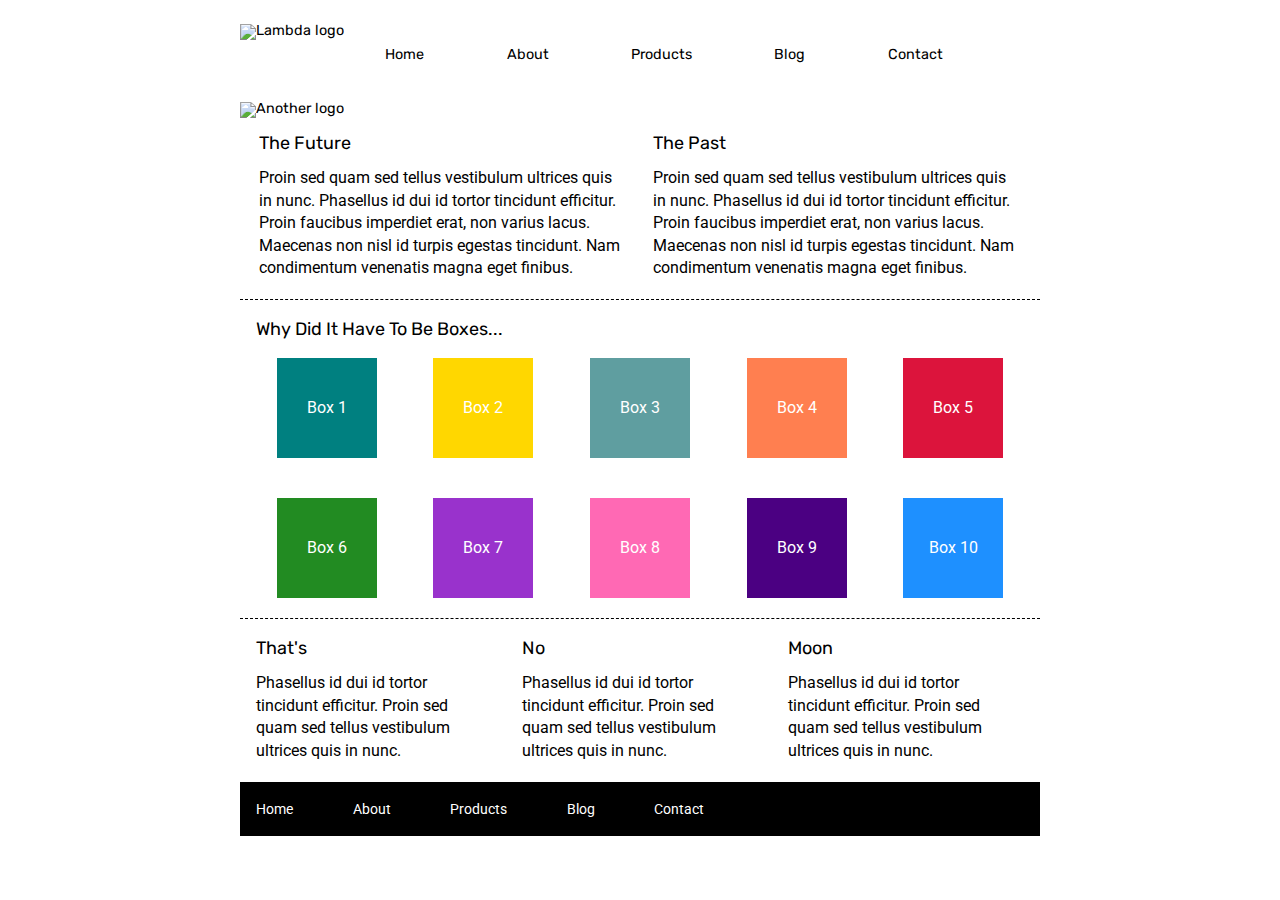
==== index.html @ 444de99c "home page done" ====
<!doctype html>

<html lang="en">
<head>
  <meta charset="utf-8">

  <title>Sprint Challenge - Home</title>

  <link href="https://fonts.googleapis.com/css?family=Roboto|Rubik" rel="stylesheet">
  <link rel="stylesheet" href="css/index.css">

</head>
<header>
    <div id="nav-bar-top">
        <img src="/img/lambda-black.png" alt="Lambda logo">
        <nav>
            <a href="#nav-bar-top" target="_blank">Home</a>
            <a href="about.html" target="_blank">About</a>
            <a href="#" target="_blank">Products</a>
            <a href="#" target="_blank">Blog</a>
            <a href="#" target="_blank">Contact</a>
        </nav>
    </div>
    <img id="jumbo-image" src="/img/jumbo.jpg" alt="Another logo">
</header>

<body>
    <div class="container">
   
        <section class="top-content">
            <div class="text-container">
                <h2>The Future</h2>
                <p>Proin sed quam sed tellus vestibulum ultrices quis in nunc. Phasellus id dui id tortor tincidunt efficitur. Proin faucibus imperdiet erat, non varius lacus. Maecenas non nisl id turpis egestas tincidunt. Nam condimentum venenatis magna eget finibus.</p>
            </div>
            <div class="text-container">
                <h2>The Past</h2>
                <p>Proin sed quam sed tellus vestibulum ultrices quis in nunc. Phasellus id dui id tortor tincidunt efficitur. Proin faucibus imperdiet erat, non varius lacus. Maecenas non nisl id turpis egestas tincidunt. Nam condimentum venenatis magna eget finibus.</p>
            </div>
        </section>
        
        <section class="middle-content">
        
            <h2>Why Did It Have To Be Boxes...</h2>
            
            <div class="boxes">
                <div class="box">Box 1</div>
                <div class="box">Box 2</div>
                <div class="box">Box 3</div>
                <div class="box">Box 4</div>
                <div class="box">Box 5</div>
                <div class="box">Box 6</div>
                <div class="box">Box 7</div>
                <div class="box">Box 8</div>
                <div class="box">Box 9</div>
                <div class="box">Box 10</div>
            </div>
        
        </section>

        <section class="bottom-content">

            <div class="text-container">
                <h2>That's</h2>
                <p>Phasellus id dui id tortor tincidunt efficitur. Proin sed quam sed tellus vestibulum ultrices quis in nunc.</p>
            </div>
            <div class="text-container">
                <h2>No</h2>
                <p>Phasellus id dui id tortor tincidunt efficitur. Proin sed quam sed tellus vestibulum ultrices quis in nunc.</p>
            </div>
            <div class="text-container">
                <h2>Moon</h2>
                <p>Phasellus id dui id tortor tincidunt efficitur. Proin sed quam sed tellus vestibulum ultrices quis in nunc.</p>
            </div>

        </section>
        
        <footer>
            <nav>
                <a href="#">Home</a>
                <a href="#">About</a>
                <a href="#">Products</a>
                <a href="#">Blog</a>
                <a href="#">Contact</a>
            </nav>
        </footer>
    </div><!-- container -->        
</body>
</html>
---- css/index.css ----
/* http://meyerweb.com/eric/tools/css/reset/ 
   v2.0 | 20110126
   License: none (public domain)
*/

html, body, div, span, applet, object, iframe,
h1, h2, h3, h4, h5, h6, p, blockquote, pre,
a, abbr, acronym, address, big, cite, code,
del, dfn, em, img, ins, kbd, q, s, samp,
small, strike, strong, sub, sup, tt, var,
b, u, i, center,
dl, dt, dd, ol, ul, li,
fieldset, form, label, legend,
table, caption, tbody, tfoot, thead, tr, th, td,
article, aside, canvas, details, embed, 
figure, figcaption, footer, header, hgroup, 
menu, nav, output, ruby, section, summary,
time, mark, audio, video {
	margin: 0;
	padding: 0;
	border: 0;
	font-size: 100%;
	font: inherit;
	vertical-align: baseline;
}
/* HTML5 display-role reset for older browsers */
article, aside, details, figcaption, figure, 
footer, header, hgroup, menu, nav, section {
	display: block;
}
body {
	line-height: 1;
}
ol, ul {
	list-style: none;
}
blockquote, q {
	quotes: none;
}
blockquote:before, blockquote:after,
q:before, q:after {
	content: '';
	content: none;
}
table {
	border-collapse: collapse;
	border-spacing: 0;
}

* {
    box-sizing: border-box;
}

html, body {
    height: 100%;
    font-family: 'Roboto', sans-serif;
}

h1, h2, h3, h4, h5 {
    font-size: 18px;
    margin-bottom: 15px;
    font-family: 'Rubik', sans-serif;
}

p {
    line-height: 1.4;
}

.container {
    width: 800px;
    margin: 0 auto;
}

.top-content {
    display: flex;
    flex-wrap: wrap;
    justify-content: space-evenly;
    margin-bottom: 20px;
    border-bottom: 1px dashed black;
}

.top-content .text-container {
    width: 48%;
    padding: 0 1%;
    padding-bottom: 20px;  
}

.middle-content {
    margin-bottom: 20px;
    border-bottom: 1px dashed black;
}

.middle-content h2 {
    padding: 0 2%;
    margin-bottom: 0;
}

.middle-content .boxes {
    display: flex;
    flex-wrap: wrap;
    justify-content: space-evenly;
}

.middle-content .boxes .box {
    width: 12.5%;
    height: 100px;
    background: black;
    margin: 20px 2.5%;
    color: white;
    display: flex;
    align-items: center;
    justify-content: center;
}

.bottom-content {
    display: flex;
    margin: 0 2% 20px;
    justify-content: space-around;
}

.bottom-content .text-container {
    padding-right: 4%;
}

.bottom-content .text-container:last-child {
    padding-right: 0;
}

footer {
    width: 100%;
    background: black;
}

footer nav {
    width: 60%;
    display: flex;
    justify-content: space-between;
    align-items: center;
    padding: 20px 2%;
    font-size: 14px;
}

footer nav a {
    color: white;
    text-decoration: none;
}

/* Styling my header, navigation bar, box colors here ------ */

header {
    width: 800px;
    margin: 0 auto;
    font-family: 'Rubik';
    font-size: .9rem;
}
#jumbo-image {
    margin: 2% 0;
}
#nav-bar-top {
    display: flex;
    padding: 3% 0;
}
#nav-bar-top nav {
    width: 80%;
    display: flex;
    justify-content: space-around;
    align-items: center;
    padding-top: 3%;
}
#nav-bar-top nav a {
    text-decoration: none;
    color: black;
}

.boxes .box:nth-child(1) {
    background: teal;
}
.boxes .box:nth-child(2) {
    background: gold;
}
.boxes .box:nth-child(3) {
    background: cadetblue;
}
.boxes .box:nth-child(4) {
    background: coral;
}
.boxes .box:nth-child(5) {
    background: crimson;
}
.boxes .box:nth-child(6) {
    background: forestgreen;
}
.boxes .box:nth-child(7) {
    background: darkorchid;
}
.boxes .box:nth-child(8) {
    background: hotpink;
}
.boxes .box:nth-child(9) {
    background: indigo;
}
.boxes .box:nth-child(10) {
    background: dodgerblue;
}
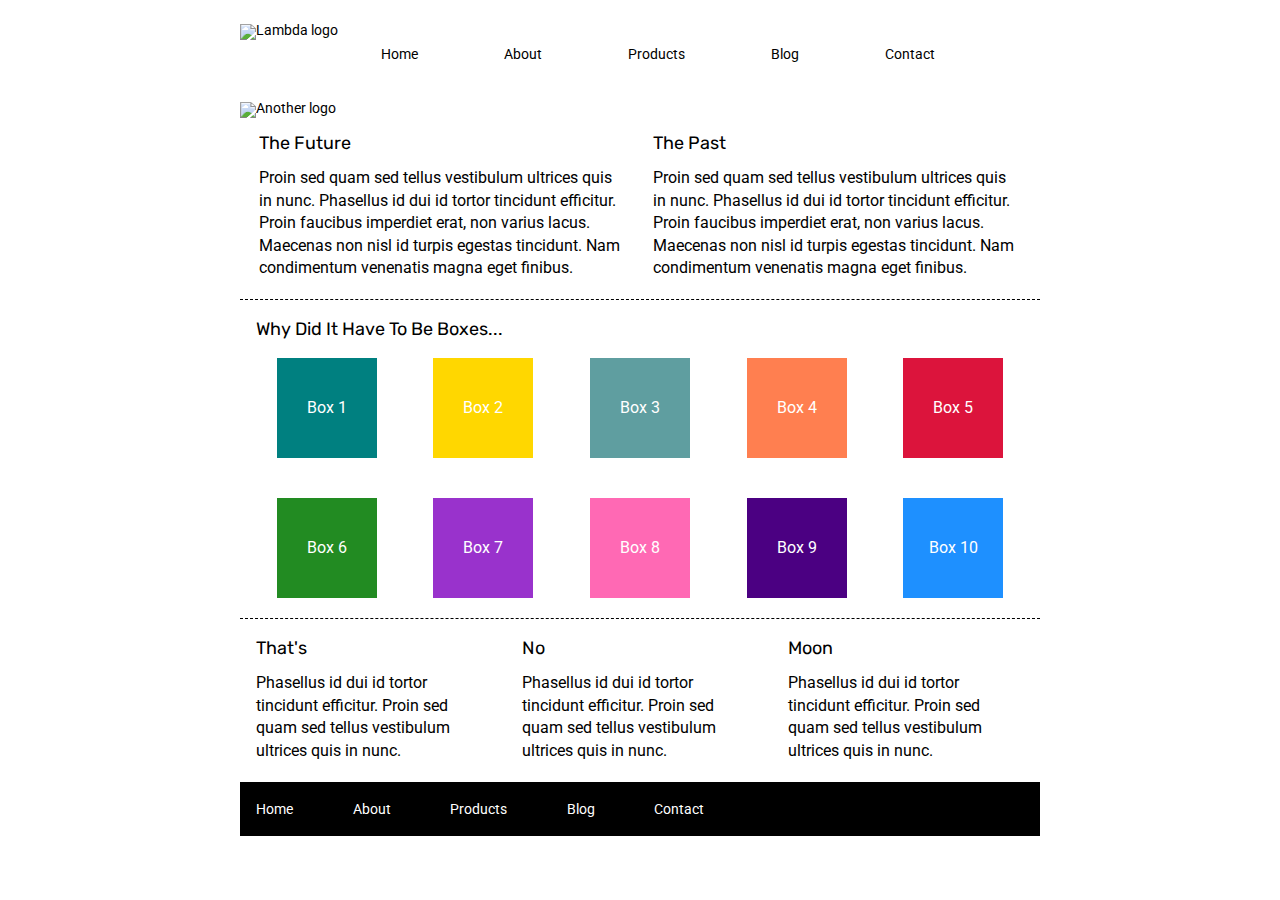
==== commit b55c68e4: "MVP completed" ====
--- a/index.html
+++ b/index.html
@@ -14,7 +14,7 @@
     <div id="nav-bar-top">
         <img src="/img/lambda-black.png" alt="Lambda logo">
         <nav>
-            <a href="#nav-bar-top" target="_blank">Home</a>
+            <a href="#nav-bar-top">Home</a>
             <a href="about.html" target="_blank">About</a>
             <a href="#" target="_blank">Products</a>
             <a href="#" target="_blank">Blog</a>
@@ -77,7 +77,7 @@
         <footer>
             <nav>
                 <a href="#">Home</a>
-                <a href="#">About</a>
+                <a href="/about.html" target="_blank">About</a>
                 <a href="#">Products</a>
                 <a href="#">Blog</a>
                 <a href="#">Contact</a>
--- a/css/index.css
+++ b/css/index.css
@@ -150,7 +150,7 @@
 header {
     width: 800px;
     margin: 0 auto;
-    font-family: 'Rubik';
+    font-family: 'Roboto';
     font-size: .9rem;
 }
 #jumbo-image {
